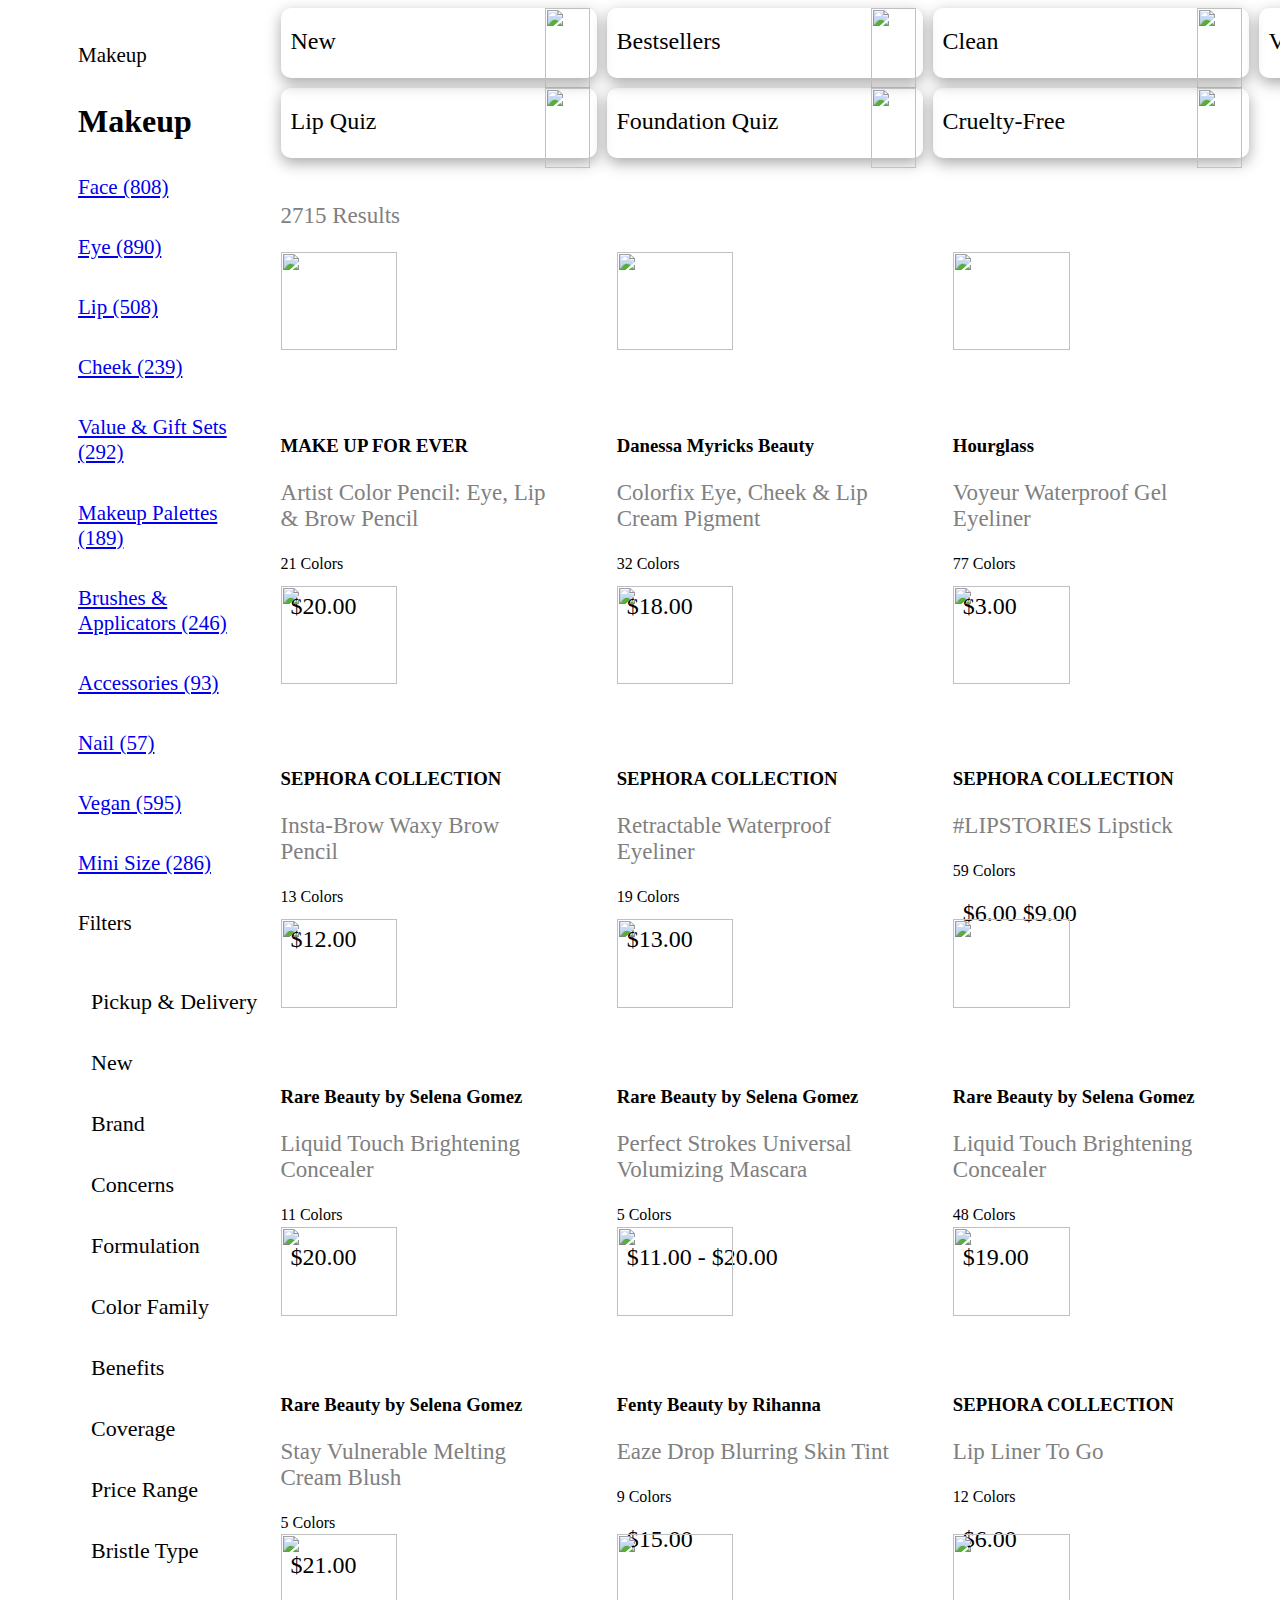
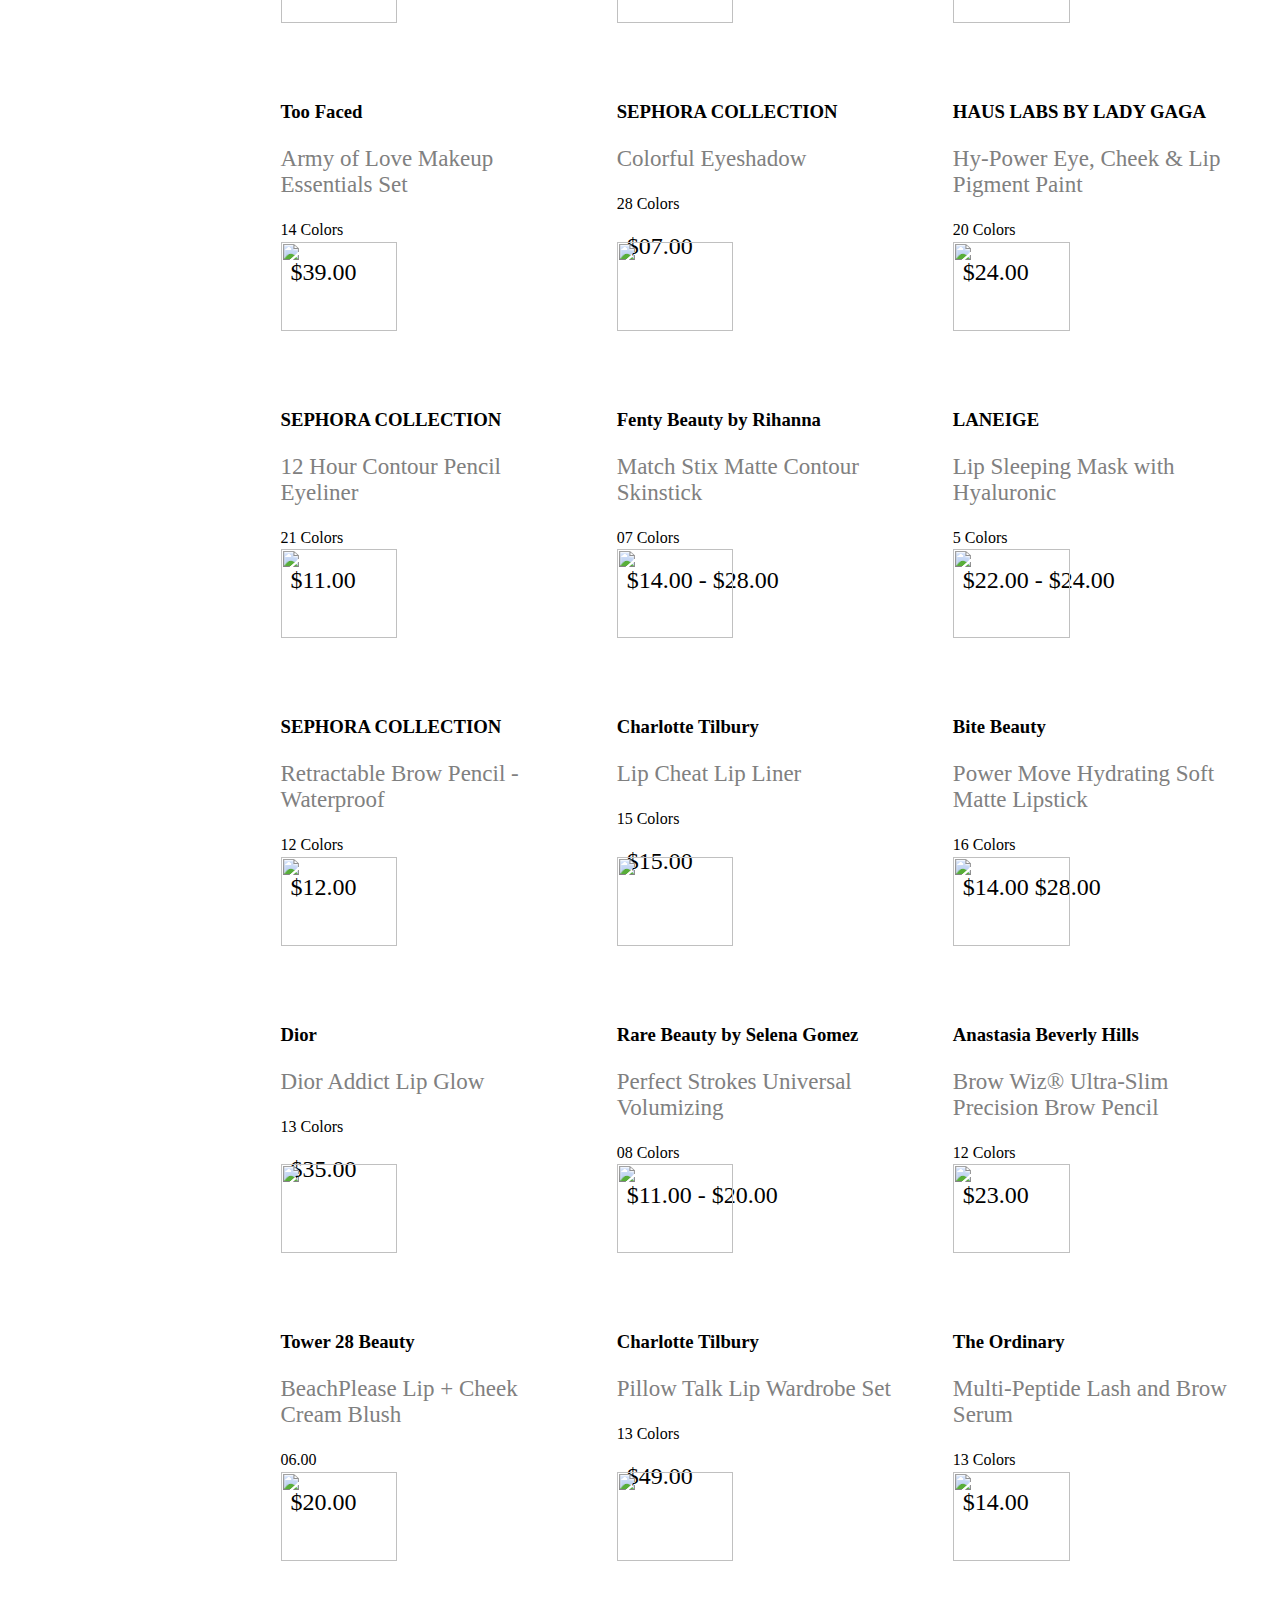
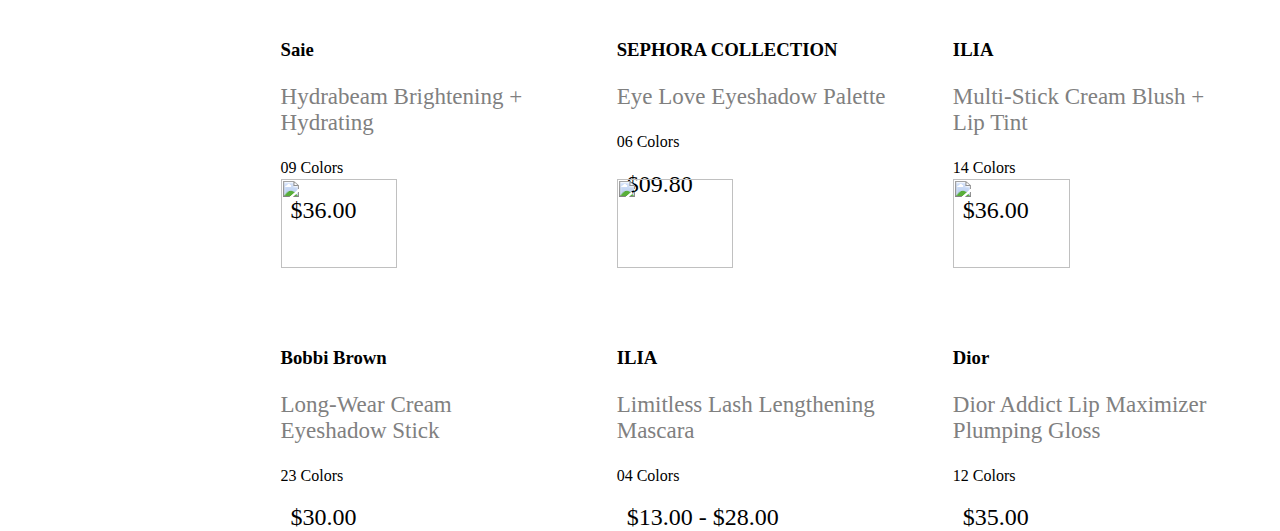
==== makeup/makeup.html @ 9096b014 "update" ====
<!DOCTYPE html>
<html lang="en">
<head>
    <meta charset="UTF-8">
    <meta http-equiv="X-UA-Compatible" content="IE=edge">
    <meta name="viewport" content="width=device-width, initial-scale=1.0">
    <link rel="stylesheet" href="next.html">
    <link rel="stylesheet" href="makeup.css">
    <script src="https://code.jquery.com/jquery-3.4.1.js"></script>
    <script src="https://kit.fontawesome.com/a076d05399.js"></script>
    <link rel="icon" href="https://www.sephora.com/img/ufe/favicon.ico"/>
    <link rel="stylesheet" href="/sephoraclone/navbar/navbar.css">
    <script src="https://kit.fontawesome.com/6ce38a8a26.js" crossorigin="anonymous"></script>
    <link rel="icon" href="https://www.sephora.com/img/ufe/favicon.ico"/>
    <title>Makeup | Sephora</title>
    </head>
    <style>
  
    </style>
</head>
<body>
 <div id="navbar"></div>
       <div id="maindiv">
        <div id="productleft">
          <div>
            <h5>Makeup</h5>
            <h1>Makeup</h1>
          </div>
          <div>
            <a href="#"><h5>Face (808)</h5></a>
            <a href="#"><h5>Eye (890)</h5></a>
            <a href="#"><h5>Lip (508)</h5></a>
            <a href="#"><h5>Cheek (239)</h5></a>
            <a href="#"><h5>Value & Gift Sets (292)</h5></a>
            <a href="#"><h5>Makeup Palettes (189)</h5></a>
            <a href="#"><h5>Brushes & Applicators (246)</h5></a>
            <a href="#"><h5>Accessories (93)</h5></a>
            <a href="#"> <h5>Nail (57)</h5></a>
            <a href="#"><h5>Vegan (595)</h5></a>
            <a href="#"><h5>Mini Size (286)</h5></a>
          </div>

          <div> <h5>Filters</h5></div>

           <div class="btn">
              <span class="fas fa-bars"></span>
           </div>
           <nav class="sidebar">
              <!-- <div class="text">
                 Side Menu
              </div> -->
              <ul>
                 <!-- <li class="active"><a href="#">Dashboard</a></li> -->
                 <li>
                
                    <a href="#" class="feat-btn">Pickup & Delivery
                    <span class="fas fa-caret-down first"></span>
                    </a>
                    <ul class="feat-show">
                       <li><a href="./next.html">Pickup: Choose a Store</a></li>
                       <li><a href="#">Same-Day Delivery: Set Your Location</a></li>
                    </ul>
                 </li>
                 <li>
                    <a href="#" class="serv-btn">New
                    <span class="fas fa-caret-down second"></span>
                    </a>
                    <ul class="serv-show">
                       <p2><a href="./new.html">New (173)</a></p1>
                      </ul>
                 </li>
                 <li><a href="#">Brand</a></li>
                 <li><a href="#">Concerns</a></li>
                 <li><a href="#">Formulation</a></li>
                 <li><a href="#">Color Family</a></li>
                 <li><a href="#">Benefits</a></li>
                 <li><a href="#">Coverage</a></li>
                 <li><a href="#">Price Range</a></li>
                 <li><a href="#">Bristle Type</a></li>
                 
                 
              </ul>
           </nav>
           <div class="content">
              <!-- <div class="header">
                 Sidebar Menu with sub-menu
              </div> -->
            
           </div>
           <script>
              $('.btn').click(function(){
                $(this).toggleClass("click");
                $('.sidebar').toggleClass("show");
              });
                $('.feat-btn').click(function(){
                  $('nav ul .feat-show').toggleClass("show");
                  $('nav ul .first').toggleClass("rotate");
                });
                $('.serv-btn').click(function(){
                  $('nav ul .serv-show').toggleClass("show1");
                  $('nav ul .second').toggleClass("rotate");
                });
                $('nav ul li').click(function(){
                  $(this).addClass("active").siblings().removeClass("active");
                });
           </script>

           </div>
       
        <div id="productright">
          
          <div id="product1">
              <div class="box1">
            <h2>New</h2>
            <img src="https://www.sephora.com/contentimages/categorybanners/RWD/icons/new.svg"
            alt="" height="80px"width="45px"/>
          </div>

          <div class="box1">
            <h2>Bestsellers</h2>
            <img src="https://www.sephora.com/contentimages/categorybanners/RWD/icons/bestsellers.svg"
            alt="" height="80px"width="45px"/>
          </div>

          <div class="box1">
            <h2>Clean</h2>
            <img src="https://www.sephora.com/contentimages/categorybanners/RWD/icons/clean_beauty32.svg"
            alt="" height="80px"width="45px"/>
          </div>

          <div class="box1">
            <h2>Vegan</h2>
            <img src="https://www.sephora.com/contentimages/categorybanners/RWD/icons/Icon_Vegan.svg"
            alt="" height="80px"width="45px"/>
          </div>

          <div class="box1">
            <h2>Mini Size</h2>
            <img src="https://www.sephora.com/contentimages/categorybanners/RWD/icons/minis.svg"
            alt="" height="80px"width="45px"/>
          </div>

          <div class="box1">
            <h2>Lip Quiz</h2>
            <img src="https://www.sephora.com/contentimages/categorybanners/RWD/icons/lip_quiz.svg"
            alt="" height="80px"width="45px"/>
          </div>

          <div class="box1">
            <h2>Foundation Quiz</h2>
            <img src="https://www.sephora.com/contentimages/categorybanners/RWD/icons/foundation_quiz.svg"
            alt="" height="80px"width="45px"/>
          </div>

          <div class="box1">
            <h2>Cruelty-Free</h2>
            <img src="https://www.sephora.com/contentimages/meganav/icons/crueltyfree.svg"
            alt="" height="80px"width="45px"/>
          </div>
        
          </div>
          <p>2715 Results</p>
      
          <div id="product">
            <!-- ...product data -->
          </div>
        </div>
       </div>
       <div id="footer"></div>
</body>
</html>

<script src="./makeup.js"></script>
<script type="module">
  import {navimp,footimp} from "/sephoraclone/navbar/navimp.js"
  document.querySelector("#navbar").innerHTML=navimp();

  
  document.querySelector("#footer").innerHTML=footimp();

</script>
<script src="/sephoraclone/navbar/navbar.js"></script>
<script src="/sephoraclone/navbar/signup.js"></script>
---- makeup/makeup.css ----
.btn.click{
    left: 260px;
  }
  .btn span{
    color: white;
    font-size: 28px;
    line-height: 45px;
  }
  .btn.click span:before{
    content: '\f00d';
  }
  .sidebar{
    /* position: fixed; */
    width: 250px;
    height: 100%;
    left: -250px;
    background: white;
    transition: left 0.4s ease;
  }
  .sidebar.show{
    left: 0px;
  }
  .sidebar .text{
    color: white;
    font-size: 25px;
    font-weight: 600;
    line-height: 65px;
    text-align: center;
    background: #1e1e1e;
    letter-spacing: 1px;
  }
  nav ul{
    /* background: #1b1b1b; */
    height: 100%;
    width: 100%;
    list-style: none;
  }
  nav ul li{
    line-height: 60px;
    border-top: 1px solid rgba(255,255,255,0.1);
  }
  nav ul li:last-child{
    border-bottom: 1px solid rgba(255,255,255,0.05);
  }
  nav ul li a{
    position: relative;
    color: black;
    text-decoration: none;
    font-size: 22px;
    font-weight: bold;
    padding-left: 40px;
    font-weight: 500;
    display: block;
    width: 100%;
    border-left: 3px solid transparent;
  }
  nav ul li.active a{
    color: black;
    /* background: #1e1e1e; */
    border-left-color: white;
  }
  nav ul li a:hover{
    background: orange;
  }
  nav ul ul{
    position: static;
    display: none;
  }
  nav ul .feat-show.show{
    display: block;
  }
  nav ul .serv-show.show1{
    display: block;
  }
  nav ul ul li{
    line-height: 42px;
    border-top: none;
  }
  nav ul ul li a{
    font-size: 17px;
    color: #e6e6e6;
    padding-left: 80px;
  }
  nav ul li.active ul li a{
    color: #e6e6e6;
    background: white;
    border-left-color: transparent;
  }
  nav ul ul li a:hover{
    color: black!important;
    /* background: #1e1e1e!important; */
  }
  nav ul li a span{
    position: absolute;
    top: 50%;
    right: 20px;
    transform: translateY(-50%);
    font-size: 22px;
    transition: transform 0.4s;
  }
  nav ul li a span.rotate{
    transform: translateY(-50%) rotate(-180deg);
  }
  .content{
    position: absolute;
    top: 50%;
    left: 50%;
    transform: translate(-50%,-50%);
    color: #202020;
    z-index: -1;
    text-align: center;
  }
  .content .header{
    font-size: 45px;
    font-weight: 600;
  }
  .content p{
    font-size: 30px;
    font-weight: 500;
  }
     
         #maindiv{
            display: flex;
            width:100%;
  
          }
          /* #menu{
          
          } */
          .image{
            height: 60%;
            width:65%;
            cursor: pointer;
          }
          /* #card{
          
          } */
          #productright{
            width:95%;
            height: 1500px;
            /* border: 1px solid black; */
            margin-left: 0.20%;
          }
          #product{
            display: grid;
            width:100%;
            grid-template-columns: repeat(4,23%);
            grid-template-rows: repeat(auto,400px);   
            grid-gap: 60px; 
                              
           
          }
          #productleft{
            width:30%;
            height: 600px;
            margin-right: 20px;
            /* border: 1px solid black; */
          }
          #product1{
            /* margin-top: 20px; */
           margin-bottom: 45px;
           width:100%;
           height: auto;
            /* border: 1px solid black; */
            gap: 10px;
            display: flex;
            display: grid;
            grid-template-columns: repeat(5,1fr);
            grid-template-rows: auto;
            
            
          }
          .box1{
            width:316px;
            height: 70px;
            display: flex;
            justify-content: space-between;
            box-shadow: rgba(0, 0, 0, 0.35) 0px 5px 15px;
            cursor: pointer;
            border-radius: 10px;
          }
          h2{
            font-weight: 100;
            margin-left: 10px;
          }
          .box1>img{
             margin-right: 7px;
          }
  
          p{
            font-size: 23px;
            color: grey;
            font-weight: 100;
          }
  
          #product{
            cursor: pointer;
          }
         
          h1{
            margin-left: 70px; 
          }
          h5{
            font-weight: 100;
            margin-left: 70px; 
            font-size: 21px;
            cursor: pointer;
            gap: 2px;
          }
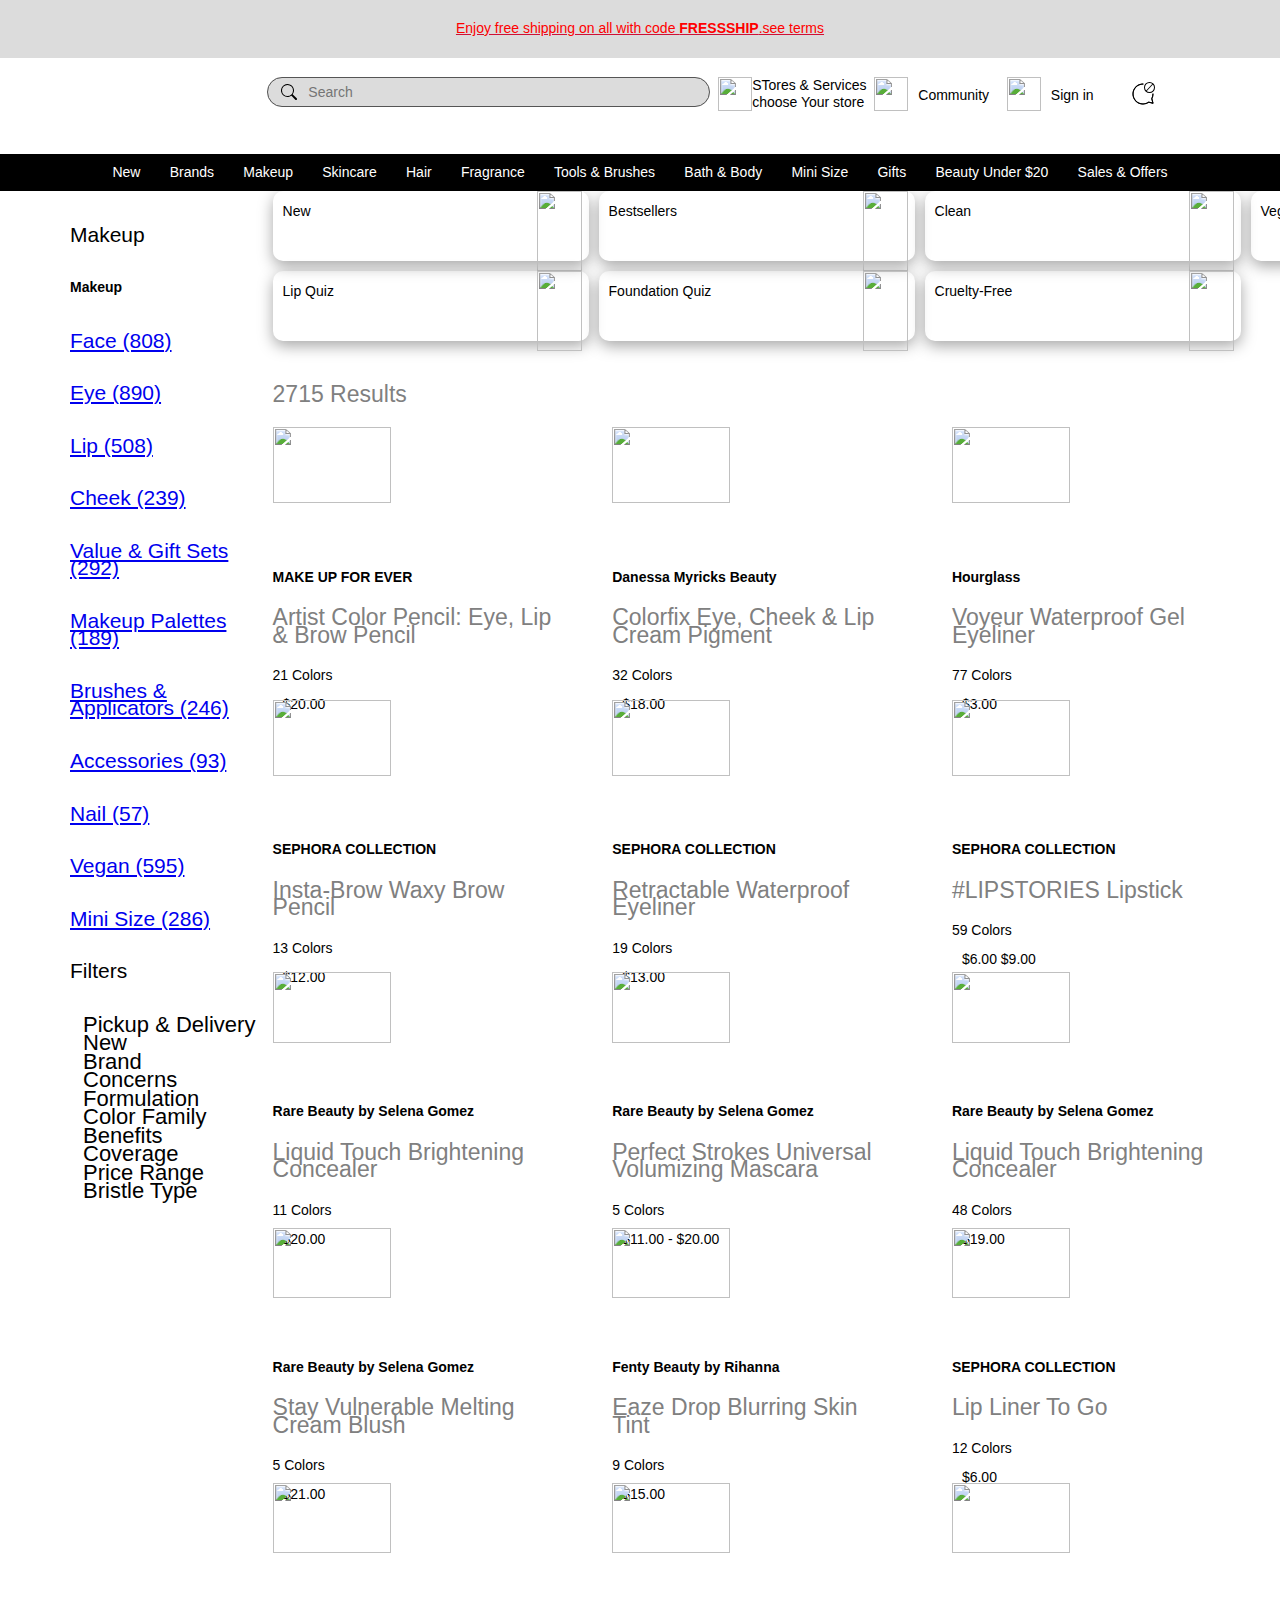
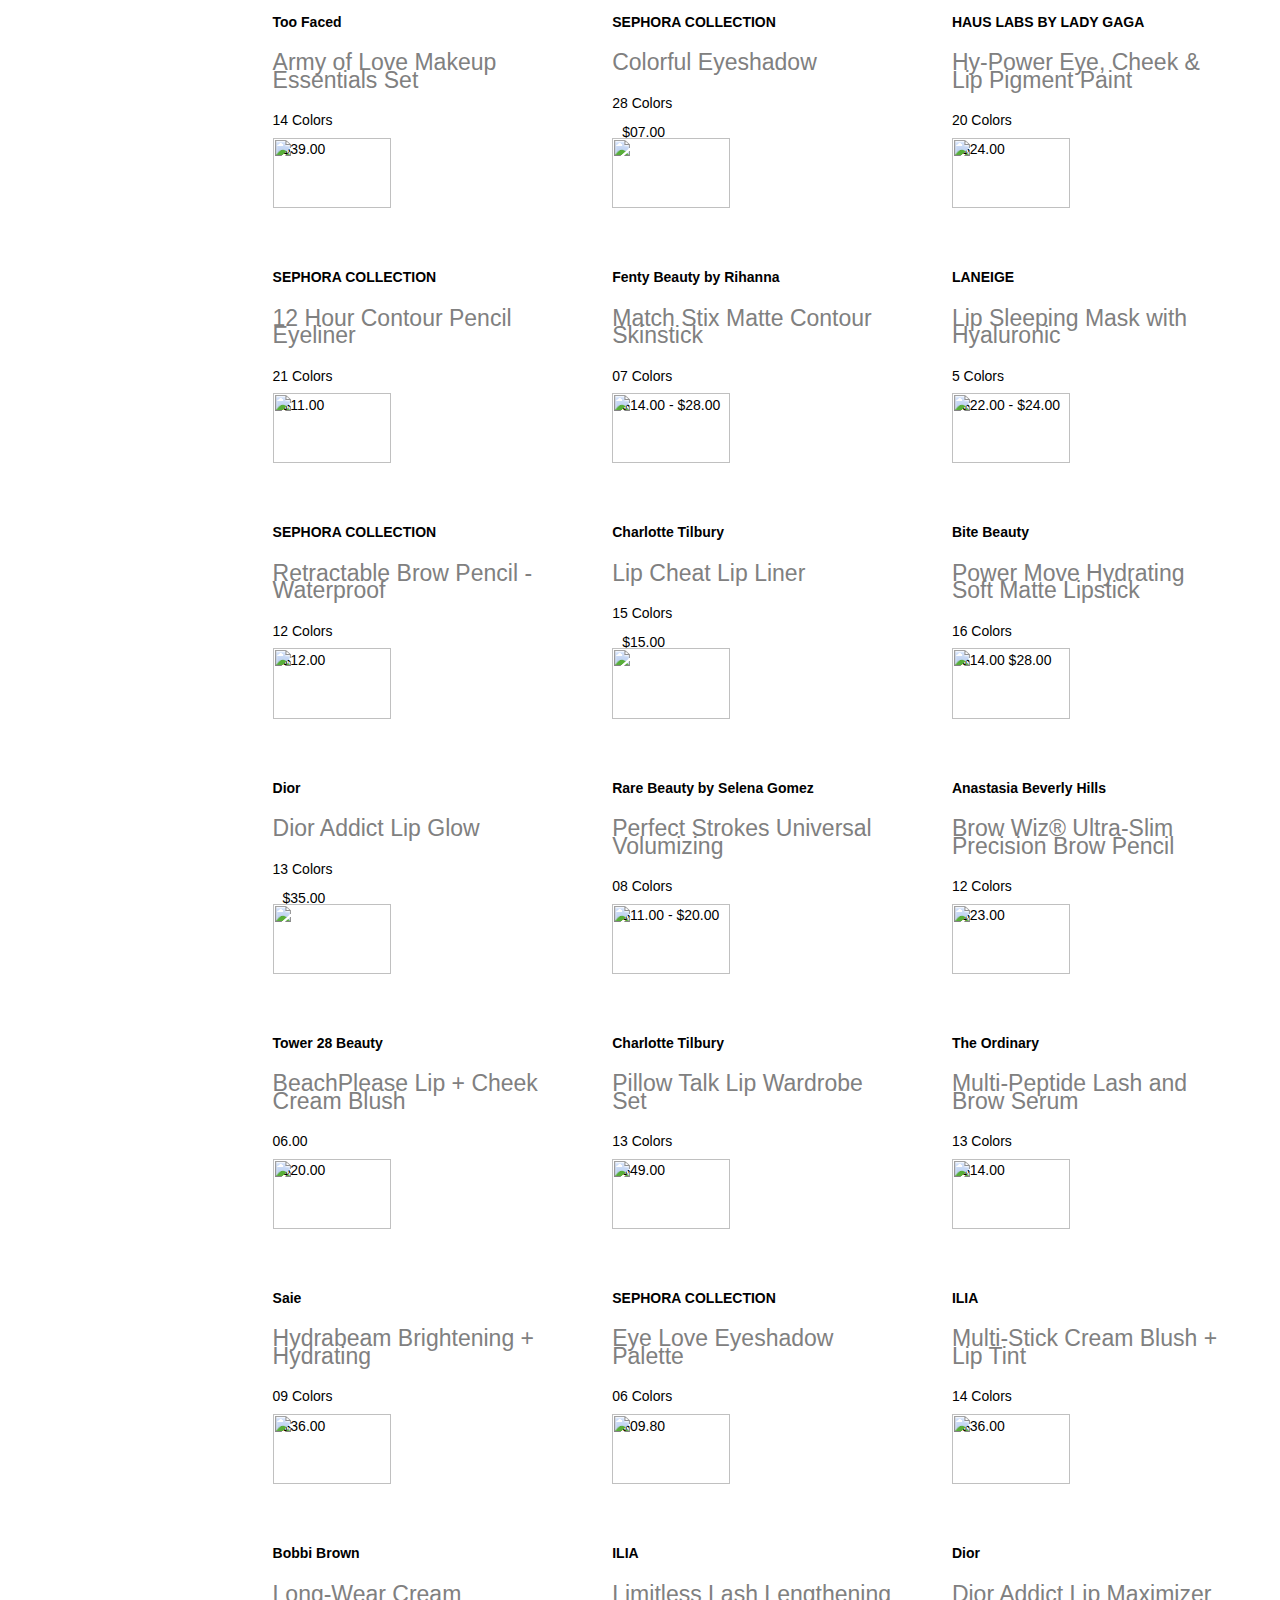
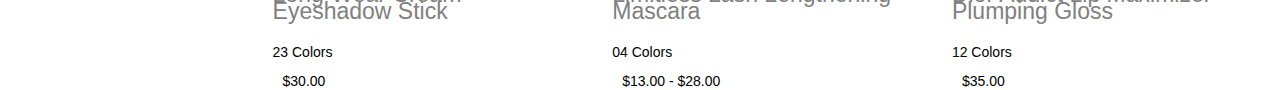
==== commit ebc49c3f: "l" ====
--- a/makeup/makeup.html
+++ b/makeup/makeup.html
@@ -9,7 +9,7 @@
     <script src="https://code.jquery.com/jquery-3.4.1.js"></script>
     <script src="https://kit.fontawesome.com/a076d05399.js"></script>
     <link rel="icon" href="https://www.sephora.com/img/ufe/favicon.ico"/>
-    <link rel="stylesheet" href="/sephoraclone/navbar/navbar.css">
+    <link rel="stylesheet" href="/navbar/navbar.css">
     <script src="https://kit.fontawesome.com/6ce38a8a26.js" crossorigin="anonymous"></script>
     <link rel="icon" href="https://www.sephora.com/img/ufe/favicon.ico"/>
     <title>Makeup | Sephora</title>
@@ -166,18 +166,18 @@
           </div>
         </div>
        </div>
-       <div id="footer"></div>
+     
 </body>
 </html>
 
 <script src="./makeup.js"></script>
 <script type="module">
-  import {navimp,footimp} from "/sephoraclone/navbar/navimp.js"
+  import  {navimp} from "/navbar/navimp.js"
   document.querySelector("#navbar").innerHTML=navimp();
 
   
-  document.querySelector("#footer").innerHTML=footimp();
+ 
 
 </script>
-<script src="/sephoraclone/navbar/navbar.js"></script>
-<script src="/sephoraclone/navbar/signup.js"></script>+<script src="/navbar/navbar.js"></script>
+<script src="/navbar/signup.js"></script>--- a/navbar/navbar.css
+++ b/navbar/navbar.css
@@ -0,0 +1,355 @@
+html, body{
+    padding: 0;
+    margin: 0;
+  }
+body{
+    cursor: pointer;
+}
+#topcode{
+    color: red;
+}
+#bcode{
+    color: black;
+}
+#navbtm a{
+    text-decoration: none;
+    color: white;
+}
+#close{
+    text-align:right ;
+    font-size: large;
+    font-weight: 300;
+    margin-left: 96%;
+}
+#close:hover{
+    border: 1px dotted black;
+}
+*{
+font-family: Arial, Helvetica, sans-serif;
+font-size: 14px;
+line-height: 17.5px;
+}
+
+#top{
+ text-align: center;
+ background-color: gainsboro;
+ padding: 20px;
+}
+#top:hover{
+    text-decoration: underline;
+}
+#divm{
+    margin:-12% 50%;
+    border-radius: 5px;
+    padding: 20px;
+    background-color:white;
+    z-index: 3;
+    position: absolute;
+    width: 550px;
+
+}
+#freeshiplearn  {
+    text-decoration: underline;
+    color: blue;
+}
+ 
+#freeship{
+    padding: 10px;
+    text-align: left;
+    border: 0.5px solid black;
+    background-color:white;
+    z-index: 2;
+}
+#freeship p{
+    font-size: 15px;
+    line-height: 17.5px;
+}
+#btm1 {
+    display: flex;
+    justify-content: space-between;
+    margin: 1.5% 7% ;
+}
+#logo{
+    padding: 5px;
+    width: 160px;
+    height: 48px;
+} 
+  input.nosubmit {
+    width: 443px;
+    border: 1px solid #555;
+    border-radius: 15px;
+    display: block;
+    padding: 9px 4px 9px 40px;
+    background-color: gainsboro;
+    background:url("data:image/svg+xml,%3Csvg xmlns='http://www.w3.org/2000/svg' width='16' height='16' class='bi bi-search' viewBox='0 0 16 16'%3E%3Cpath d='M11.742 10.344a6.5 6.5 0 1 0-1.397 1.398h-.001c.03.04.062.078.098.115l3.85 3.85a1 1 0 0 0 1.415-1.414l-3.85-3.85a1.007 1.007 0 0 0-.115-.1zM12 6.5a5.5 5.5 0 1 1-11 0 5.5 5.5 0 0 1 11 0z'%3E%3C/path%3E%3C/svg%3E") no-repeat 13px center;
+  }
+  .nosubmit{
+    background-color: gainsboro;
+    width: 443px;
+    height: 30px;
+    border-radius: 15px;
+    font-size: 14px;
+    line-height: 21px;
+  }
+  #store{
+    display: flex;
+  }
+
+  #store img{
+    height: 34px;
+    width: 34px;
+   
+  }
+#com,#sign{
+    padding: 10px;
+}
+  #ssc{
+    display: block;
+  }
+ .fa-heart,.fa-basket-shopping{
+    color: black;
+   font-size:  24px;
+ }
+ #icons{
+    display: flex;
+    padding: 5px;
+ }
+#icons div{
+   margin-left: 15px;
+}
+
+#btm2{
+    background-color: black;
+    width: 100%;
+    color: white;
+}
+#btm2menu{
+    display: flex;
+    justify-content: space-between;
+    padding: 0% 8%;
+
+}
+#btm2menu>div{
+    padding: 10px;
+}
+#ubody{
+    z-index: 3;
+    position: absolute;
+    width:500px;
+    margin-left: 15%;
+    margin-top: 2%;
+}
+#newm{
+    display: flex;
+     padding:  0% 7% ; 
+    width: 100%;
+    position: absolute;
+    z-index:2;
+    background-color:white;
+    
+}
+#newm div{
+    margin-left:10px;
+    padding: 10px;
+}
+#newm a{
+    color: black;
+    display: flex;
+    text-decoration: none;
+    padding: 10px;
+}
+#newm a:hover{
+    text-decoration: underline;
+}
+#al_new_m,#al_new_m1{
+    margin: 2% 2% 5% 1%;
+    font-weight: 900;
+}
+#al_new_mi{
+    margin-left:25% ;
+    display:flex;
+}
+#al_new_mi img{
+    height: 300px;
+    width: 300px;
+    margin:7% 3% ;
+}
+#signbox{
+   margin: -10% 65%;
+   position: absolute;
+   background-color: white;
+   z-index: 2;
+   border-radius: 10px;
+   padding: 3%;
+
+}
+#signbox input{
+    color: gainsboro;
+    padding: 10px;
+    border: gainsboro 0.5px solid;
+    border-radius: 5px;
+   
+}
+#signbox h3{
+    margin-left: 15px;
+}
+#lkeep{
+    display: flex;   
+}
+#lkeep i{
+    font-size: 15px;
+    margin:  19px 0px 0px 5px;
+}
+#check{
+    height: 20px;
+    width: 20px;
+    margin:  15px 5px 0px 5px;
+}
+#keep{
+    display: flex;
+    justify-content: space-between;
+}
+#rkeep{
+    color: rgb(0, 149, 242);
+}
+.signbox_input{
+    display: block;
+    margin: 10px 0px 0px 10px;
+    width: 365px;
+}
+#signbox_signin{
+    padding: 10px 50px;
+    background-color: black;
+    color: white;
+    border-radius: 20px;
+    font-size: 17px;
+    font-weight: 500;
+    margin: 2% 50% 3% 0% ;
+}
+hr{
+    background-color: gainsboro;
+    height:  0.5px ;
+    margin: 10% -12%;
+    border-width:0;
+}
+#create{
+    padding: 10px 50px;
+    margin: 2% 40% 3% 0%;
+    border-radius: 20px;
+    border: 2px solid black;
+}
+#name,#birthday,#date{
+    display: flex;
+    gap:5px;
+    margin:5px;
+}
+#bi{
+    width:50%;
+}
+
+#birthday img{
+    height: 20px;
+    width: 20px;
+}
+#footer{
+    background-color: black;
+}
+#mainbtm{
+    background-color: black;
+    color: white;
+    padding: 10px 50px;
+   
+}
+#maibtm img{
+    width: 120%;
+}
+#mainbtm1{
+    display: flex;
+    gap:50px;
+    margin:2% 7%;
+    height: 70px;
+  
+}
+#mainbtm1>div{
+    display: flex;
+}
+#mainbtm1 a{
+    color: white;
+    text-decoration: none;
+    margin: 10px;
+    
+}
+#mainbtm1 img{
+    margin-top: 10px;
+}
+#mainbtm a:hover{
+    text-decoration: underline;
+}
+.btmhr{
+    color: gainsboro;
+    background-color: white;
+    height: 0.7px;
+    margin: 2% 3%;
+}
+#btmm{
+    display: flex;
+    margin: 2% 7% ;
+    gap: 20px;
+    color: white;
+}
+#btmm a{
+    display: block;
+    color: white;
+    text-decoration: none;
+    margin: 15px;
+
+}
+#btmm img{
+    height: 20px;
+    width: 35px;
+    margin: 15px;
+}
+#btmm a:hover{
+    text-decoration: underline;
+}
+.lang{
+    display: flex;
+}
+#beautiful{
+    font-size: 28px;
+    line-height: 35px;
+    
+}
+#sopheremail{
+    margin-top: 100%
+}
+#sophere{
+    padding: 5px;
+    border-radius: 5px;
+}
+#submit{
+   color: white;
+   border: 2px solid white;
+   background-color: black;
+   margin-left: 5px;
+   border-radius: 45px;
+   padding: 5px 10px;
+}
+#footersocial{
+    display: flex;
+    color: white;
+    margin: 2% 5%;
+    gap: 35%;
+}
+#footersocial a{
+    text-decoration: none;
+    color: white;
+
+}
+#footersocial a:hover{
+    text-decoration: underline;
+}
+#footersocial i{
+    font-size: 25px;
+    margin: 10px;
+}